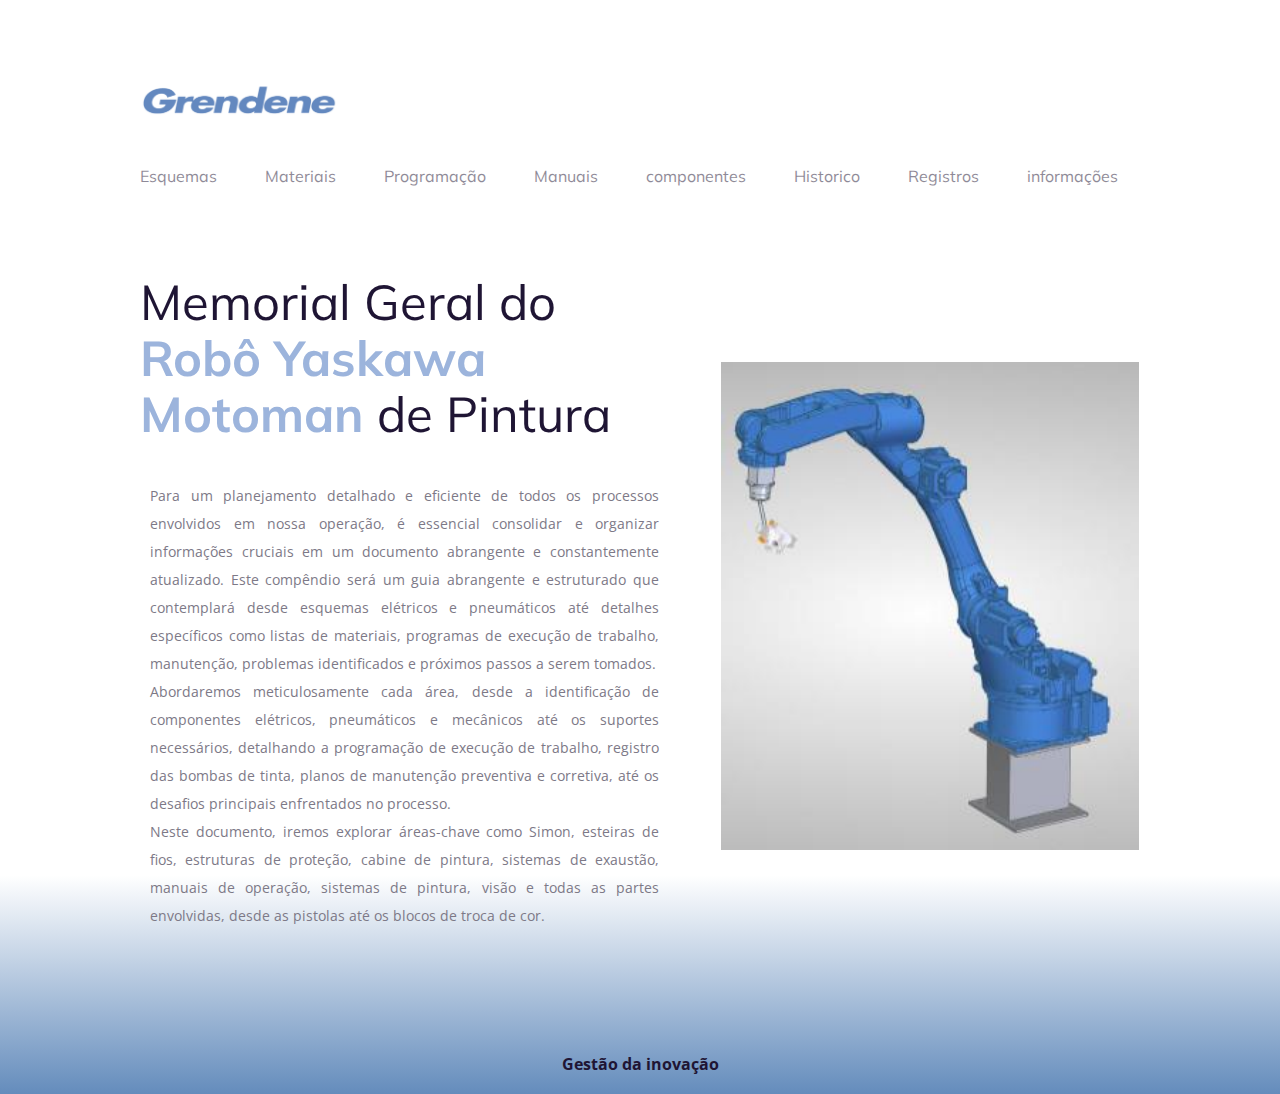
==== main/index.html @ 9b082432 "atual" ====
<!DOCTYPE html>
<html lang="pt-br">
  <head>
    <meta charset="UTF-8" />
    <meta http-equiv="X-UA-Compatible" content="IE=edge" />
    <meta name="viewport" content="width=device-width, initial-scale=1.0" />
    <title>Memorial Robô de Pintura</title>
    <link rel="stylesheet" href="./index.css">
    <!-- Fontes -->
        <link rel="preconnect" href="https://fonts.googleapis.com">
        <link rel="preconnect" href="https://fonts.gstatic.com" crossorigin>
        <link href="https://fonts.googleapis.com/css2?family=Mulish:wght@400;700&family=Open+Sans&display=swap" rel="stylesheet">
        <link rel="preconnect" href="https://fonts.googleapis.com">
        <link href="https://fonts.googleapis.com/css2?family=DM+Sans:opsz,wght@9..40,500&display=swap" rel="stylesheet">
    
  </head>
  <body>
    <div class="page">
        <div class="head">
            
            <a href="https://grendene.com.br/">
                <img src="img/Logo.png" alt="Grendene">
            </a>
        </div>
        <nav>
            <ul>
                    <li><a href="#">Esquemas</li></a>
                    <li><a href="#">Materiais</li></a>
                    <li><a href="#">Programação</li></a>
                    <li><a href="#">Manuais</li></a>
                    <li><a href="#">componentes</li></a>
                    <li><a href="#">Historico</li></a>
                    <li><a href="#">Registros</li></a>
                    <li><a href="#">informações</li></a>
                </ul>
            </nav>
 <!-- Parte principal do site -->
 <main>
    <section class="text">
        
        <h1>Memorial Geral do <strong><span> Robô Yaskawa Motoman</span></strong> de Pintura</h1>
        <p>Para um planejamento detalhado e eficiente de todos os processos envolvidos em nossa operação, é essencial consolidar e organizar informações cruciais em um documento abrangente e constantemente atualizado. Este compêndio será um guia abrangente e estruturado que contemplará desde esquemas elétricos e pneumáticos até detalhes específicos como listas de materiais, programas de execução de trabalho, manutenção, problemas identificados e próximos passos a serem tomados. <br>
            Abordaremos meticulosamente cada área, desde a identificação de componentes elétricos, pneumáticos e mecânicos até os suportes necessários, detalhando a programação de execução de trabalho, registro das bombas de tinta, planos de manutenção preventiva e corretiva, até os desafios principais enfrentados no processo. <br>
            Neste documento, iremos explorar áreas-chave como Simon, esteiras de fios, estruturas de proteção, cabine de pintura, sistemas de exaustão, manuais de operação, sistemas de pintura, visão e todas as partes envolvidas, desde as pistolas até os blocos de troca de cor.
            </p>
        
    </section>

        <img src="./img/Robô de Pintura.png" alt="Robô de Pintura.">
   
</main>
<!-- Rodapé do site -->
<footer>
    <a href="#"><h3>Gestão da inovação</h3></a>
    </footer>
</div>

  </body>
</html>
---- main/index.css ----
body {
  width: 100%;
  height: 100%;
  margin: 0;
  font-family: "Open Sans", sans-serif;

  /* Cria backgorund com degradê, precisa ter: qual a rotação de inicio do gradiente e as duas cores aplicadas (rgba(red,green,blue,tranparecia) proporção da tela que deve aprecer%)  */
  background: linear-gradient(180deg, rgba(227, 255, 248, 0) 80%, #648cbc 100%);
}
.head {
  width: 100%;
  margin: 0 auto;
  justify-content: center;
  font-family: "Open Sans", sans-serif;
}
.head img {
  max-width: 200px;
  max-height: 100px;
  margin-top: 0px;
  margin-bottom: 20px;
}
.page {
  width: 1000px;
  margin: 0 auto;
  padding-top: 65px;
}

nav {
  /* Coloca os conteudos da caixa alinhados lado a lado */
  display: flex;
  /* coloca um espaço entre os conteudos */
  justify-content: space-between;
  /* Alinha elementos ao centro */
  align-items: center;
  /* Adiciona a margem inferior */
  margin-bottom: 55px;
}

ul {
  /* Remove o ponto da lista desordenada */
  list-style: none;
  display: flex;
  /* Adiciona um espaço apenas entre os elementos */
  gap: 48px;
  /* Remove a matgem e o padding dos elementos */
  margin: 0;
  padding: 0;
  font-family: "Mulish", sans-serif;
}
/* Adiciona a estilização para quando passar o mouse */
ul li a:hover {
  font-weight: bold;
  opacity: 1;
}
ul li a {
  text-decoration: none;
  color: #1f1534;
  opacity: 0.5;
}
.text h1 {
  font-family: "Mulish", sans-serif;
  font-weight: normal;
  font-size: 49px;
  line-height: 56px;
  color: #1f1534;

  width: 490px;
}
.text h1 span {
  font-family: "Mulish", sans-serif;
  font-weight: bold;
  color: #9cb4dc;
}

.text p {
  font-size: 14px;
  font-weight: normal;
  line-height: 28px;
  color: #7d7987;
  margin: 40px 10px;
  text-align: justify;
}

.text button {
  /* transforma tudo em maiusculo */
  text-transform: uppercase;
  color: #fff;
  font-family: "DM Sans", sans-serif;
  font-size: 16px;

  display: flex;
  align-items: center;
  justify-content: center;
  flex-direction: row;
  gap: 10px;
  padding: 14px 32px 15px;

  background-color: #69b99d;
  border: none;
  border-radius: 4px;

  cursor: pointer;
}

.text button:hover {
  background: #4ea788;
}

main img {
  margin-left: 50px;
}

footer {
  text-align: center;

  font-size: 14px;
  line-height: 28px;
  color: #7d7987;

  margin-top: 80px;
}

footer a {
  text-decoration: none;
  font-weight: bold;
  color: #1f1534;
}

main {
  display: flex;
  align-items: center;
  justify-content: space-between;
}

#balls {
  position: fixed;
  bottom: 0;
  right: 0;
}
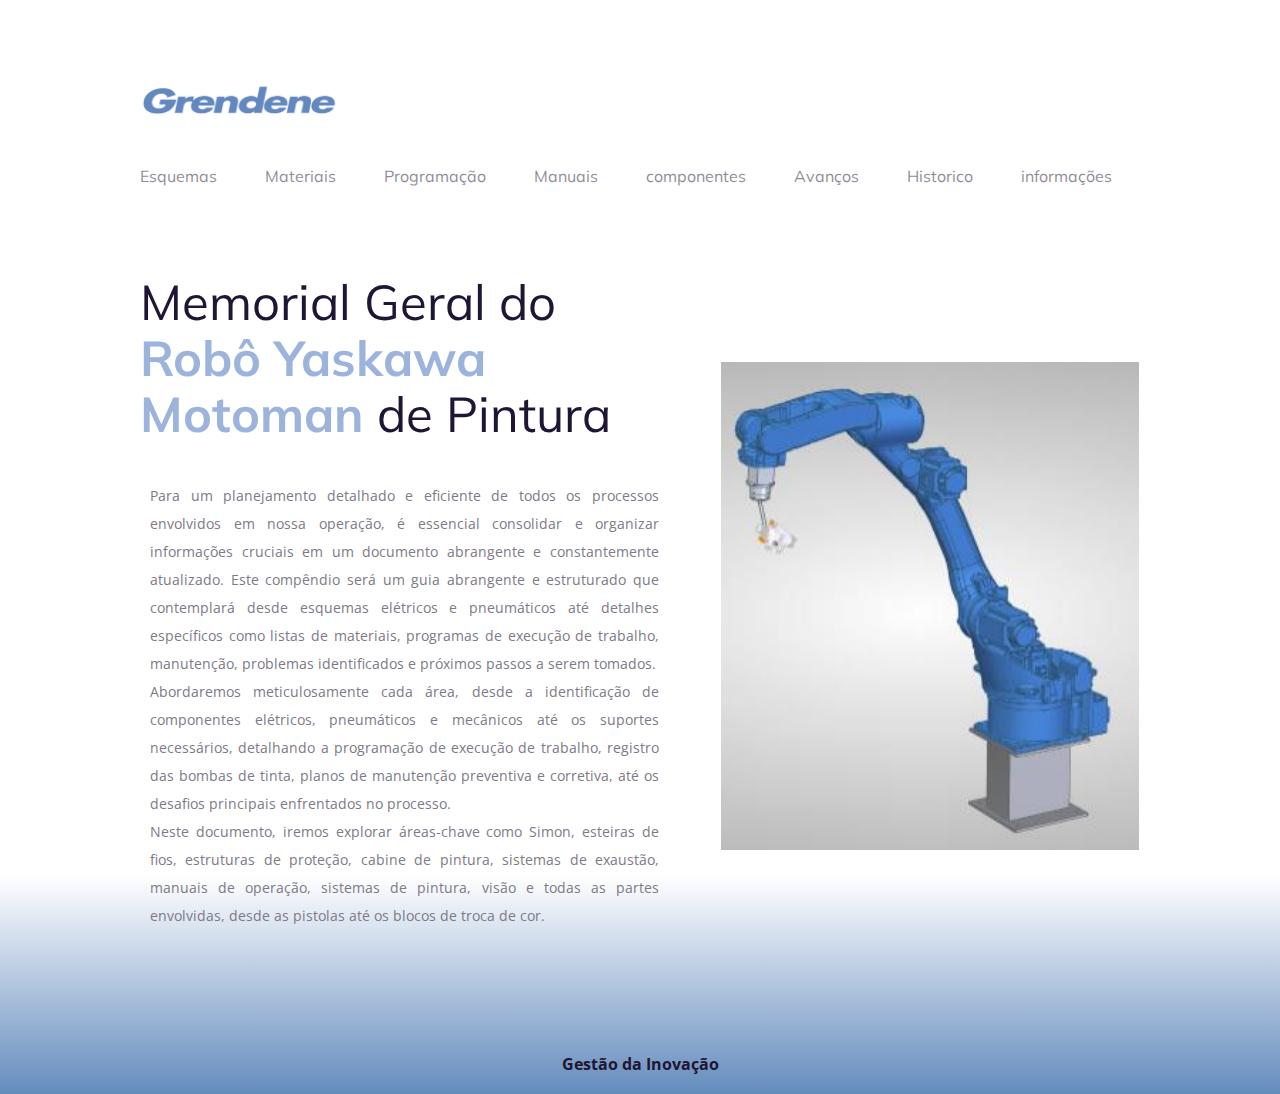
==== commit 857f4eb6: "ok" ====
--- a/main/index.html
+++ b/main/index.html
@@ -24,14 +24,14 @@
         </div>
         <nav>
             <ul>
-                    <li><a href="#">Esquemas</li></a>
-                    <li><a href="#">Materiais</li></a>
-                    <li><a href="#">Programação</li></a>
-                    <li><a href="#">Manuais</li></a>
-                    <li><a href="#">componentes</li></a>
-                    <li><a href="#">Historico</li></a>
-                    <li><a href="#">Registros</li></a>
-                    <li><a href="#">informações</li></a>
+                    <li><a href="../Esquemas/esquemas.html">Esquemas</li></a>
+                    <li><a href="../Materiais/materiais.html">Materiais</li></a>
+                    <li><a href="../Programação/programa.html">Programação</li></a>
+                    <li><a href="../Manuais/manuais.html">Manuais</li></a>
+                    <li><a href="../componentes/Componentes.html">componentes</li></a>
+                    <li><a href="../Avanços/avanços.html">Avanços</li></a>
+                    <li><a href="../Historico/historico.html">Historico</li></a>
+                    <li><a href="../Informações/info.html">informações</li></a>
                 </ul>
             </nav>
  <!-- Parte principal do site -->
@@ -51,7 +51,7 @@
 </main>
 <!-- Rodapé do site -->
 <footer>
-    <a href="#"><h3>Gestão da inovação</h3></a>
+    <a href="#"><h3>Gestão da Inovação</h3></a>
     </footer>
 </div>
 
